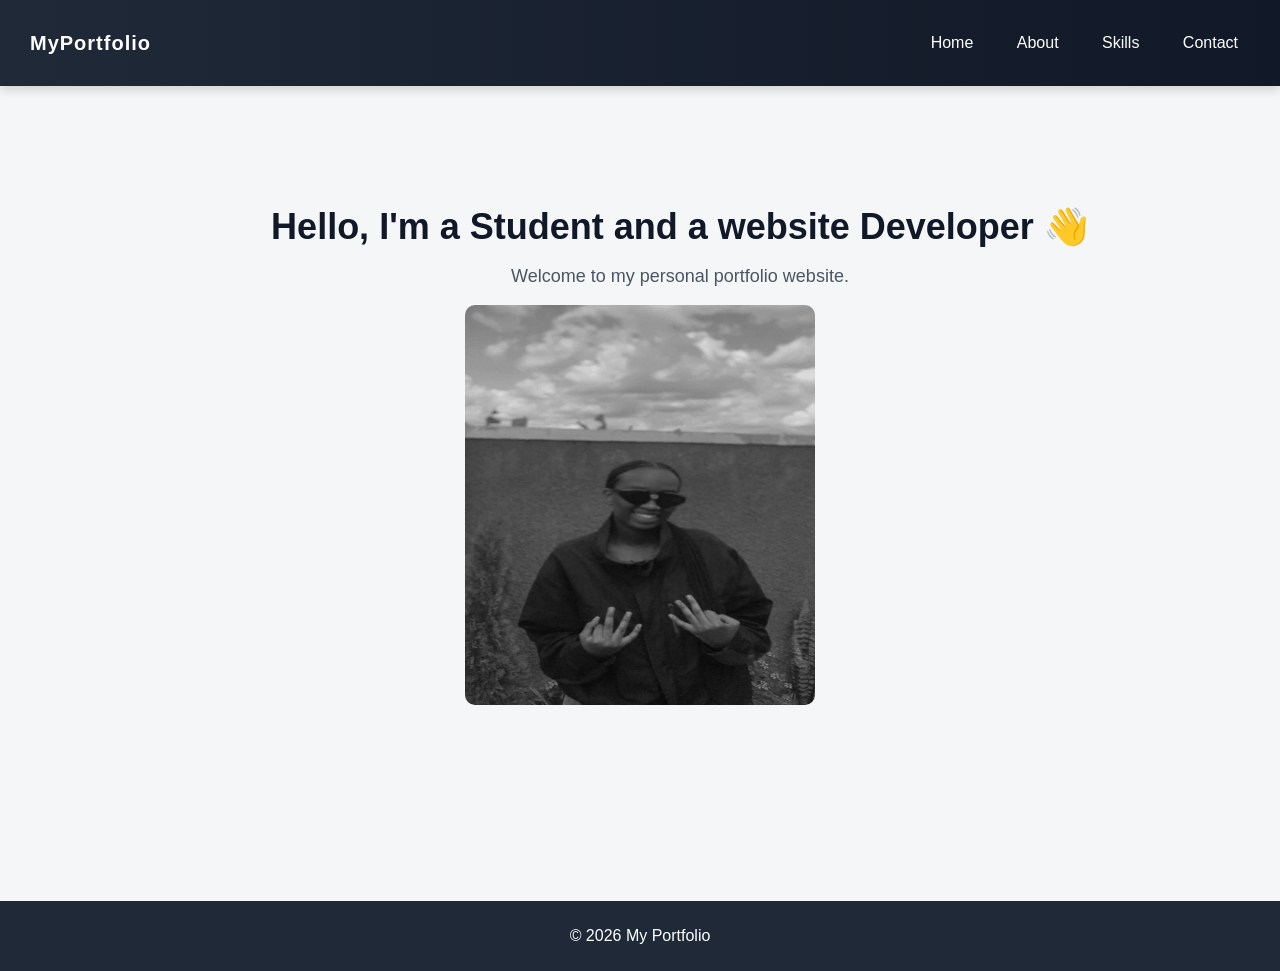
==== index.html @ bf918057 "my portfolio" ====
<!DOCTYPE html>
<html lang="en">
<head>
  <meta charset="UTF-8" />
  <meta name="viewport" content="width=device-width, initial-scale=1.0" />
  <title>Home | Student Portfolio</title>
  <link rel="stylesheet" href="style.css" />
</head>
<body>


  <header class="navbar">
    <h2 class="logo">MyPortfolio</h2>
    <nav>
      <a href="index.html">Home</a>
      <a href="about.html">About</a>
      <a href="skills.html">Skills</a>
      <a href="contact.html">Contact</a>
    </nav>
  </header>

  <section class="bwiza">
    <div style="margin-left: 80px;">
        <h1>Hello, I'm a Student  
            and a website Developer 👋</h1>
        <p>Welcome to my personal portfolio website.</p>

    </div>
    <img src="bwiza.jpg" alt="">
  </section>
  <br>
  <br>
  <br>
  <br>
<footer class="footer">
  <p>© 2026 My Portfolio</p>
</footer>
</body>
</html>
---- style.css ----
body {
  margin: 0;
  font-family: Arial, sans-serif;
  background: #f4f6f8;
  color: #111827;
}

.navbar {
  display: flex;
  justify-content: space-between;
  align-items: center;
  background: linear-gradient(90deg, #1f2937, #111827);
  padding: 15px 30px;
  position: sticky;
  top: 0;
  z-index: 1000;
  box-shadow: 0 4px 10px rgba(0,0,0,0.15);
}

.logo {
  color: white;
  font-size: 20px;
  font-weight: bold;
  letter-spacing: 1px;
}

.navbar nav a {
  color: white;
  margin-left: 15px;
  text-decoration: none;
  font-weight: 500;
  padding: 6px 12px;
  border-radius: 6px;
  transition: 0.3s ease;
}

.navbar nav a:hover {
  background: #38bdf8;
  color: #111827;
}

.bwiza {
  text-align: center;
  padding: 90px 20px;
  justify-content: space-between;
}

.bwiza h1 {
  font-size: 36px;
  margin-bottom: 10px;
}

.bwiza p {
  color: #4b5563;
  font-size: 18px;
}

.content {
  padding: 40px 20px;
  text-align: center;
}

.content h1 {
  margin-bottom: 20px;
}

.card-container {
  display: flex;
  justify-content: center;
  gap: 20px;
  flex-wrap: wrap;
  margin-top: 20px;
}

.card {
  background: white;
  padding: 25px;
  width: 140px;
  border-radius: 12px;
  box-shadow: 0 4px 10px rgba(0,0,0,0.1);
  transition: transform 0.3s ease;
  font-weight: bold;
}

.card:hover {
  transform: translateY(-6px);
}

.contact-form {
  max-width: 420px;
  margin: 20px auto;
  display: flex;
  flex-direction: column;
  gap: 12px;
}

.contact-form input,
.contact-form textarea {
  padding: 12px;
  border: 1px solid #d1d5db;
  border-radius: 8px;
  font-size: 14px;
  outline: none;
  transition: 0.3s;
}

.contact-form input:focus,
.contact-form textarea:focus {
  border-color: #38bdf8;
  box-shadow: 0 0 5px rgba(56,189,248,0.4);
}

.contact-form button {
  padding: 12px;
  background: #1f2937;
  color: white;
  border: none;
  border-radius: 8px;
  cursor: pointer;
  transition: 0.3s ease;
  font-weight: bold;
}

.contact-form button:hover {
  background: #38bdf8;
  color: #111827;
}

.contact-info {
  margin-top: 20px;
  text-align: center;
  color: #374151;
}

@media (max-width: 768px) {
  .navbar {
    flex-direction: column;
    text-align: center;
  }

  .navbar nav {
    margin-top: 10px;
  }

  .card-container {
    flex-direction: column;
    align-items: center;
  }
}
.bwiza img{
    width: 350px;
    height: 400px;
    border-radius: 10px;
}
.footer {
  background: #1f2937;
  color: white;
  text-align: center;
  padding: 10px;
  margin-top: 30px;
}
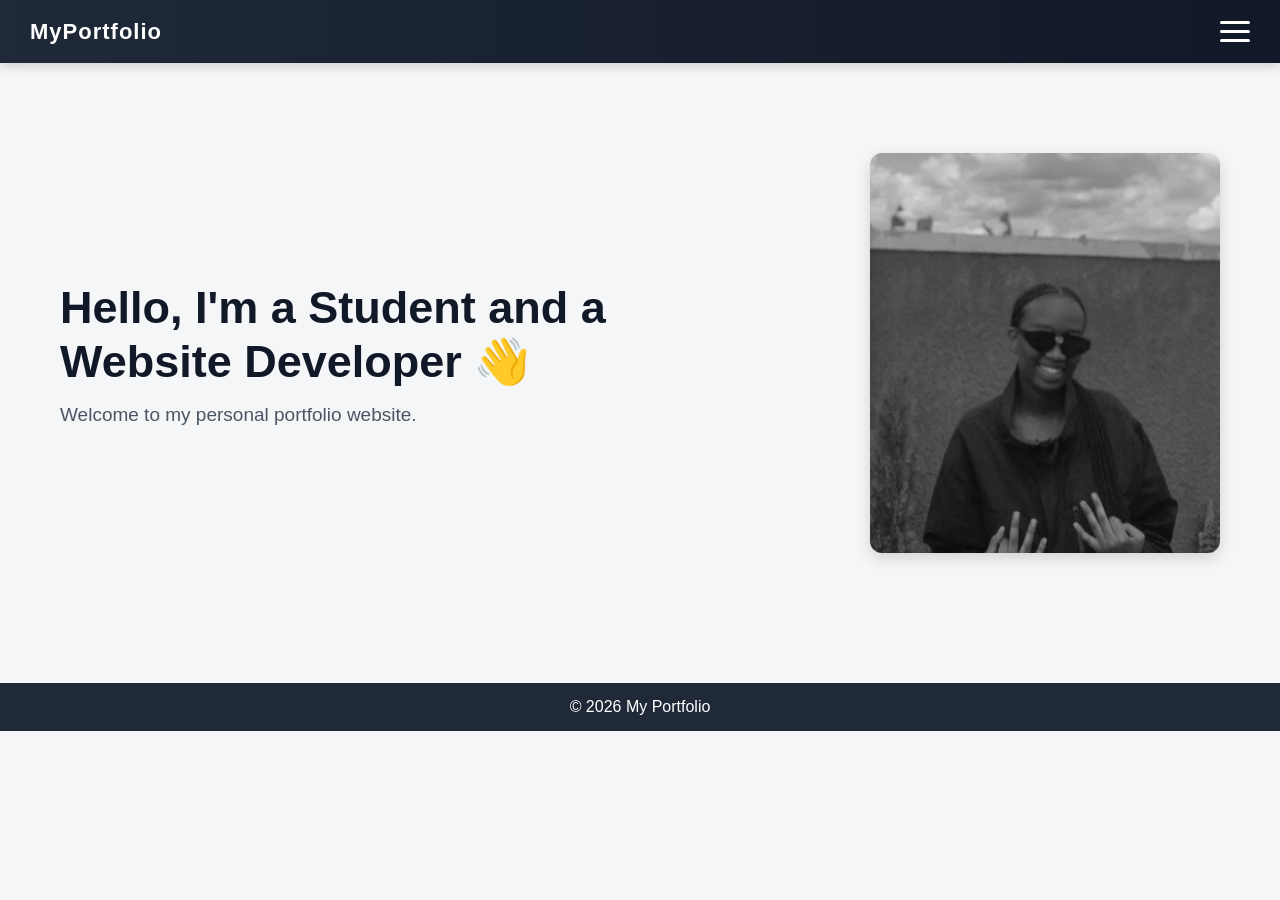
==== commit 92796818: "bwiza" ====
--- a/index.html
+++ b/index.html
@@ -6,34 +6,47 @@
   <title>Home | Student Portfolio</title>
   <link rel="stylesheet" href="style.css" />
 </head>
+
 <body>
 
+ <header class="navbar">
 
-  <header class="navbar">
-    <h2 class="logo">MyPortfolio</h2>
-    <nav>
-      <a href="index.html">Home</a>
-      <a href="about.html">About</a>
-      <a href="skills.html">Skills</a>
-      <a href="contact.html">Contact</a>
-    </nav>
-  </header>
+  <h2 class="logo">MyPortfolio</h2>
+
+
+  <div class="hamburger" id="hamburger">
+    <span></span>
+    <span></span>
+    <span></span>
+  </div>
+
+</header>
+
+<div class="mobile-menu" id="mobileMenu">
+  <a href="index.html">Home</a>
+  <a href="about.html">About</a>
+  <a href="skills.html">Skills</a>
+  <a href="contact.html">Contact</a>
+</div>
+
+<script src="script.js"></script>
+
+
 
   <section class="bwiza">
-    <div style="margin-left: 80px;">
-        <h1>Hello, I'm a Student  
-            and a website Developer 👋</h1>
-        <p>Welcome to my personal portfolio website.</p>
 
+    <div class="hero-text">
+      <h1>Hello, I'm a Student and a Website Developer 👋</h1>
+      <p>Welcome to my personal portfolio website.</p>
     </div>
+
     <img src="bwiza.jpg" alt="">
+
   </section>
-  <br>
-  <br>
-  <br>
-  <br>
-<footer class="footer">
-  <p>© 2026 My Portfolio</p>
-</footer>
+
+  <footer class="footer">
+    <p>© 2026 My Portfolio</p>
+  </footer>
+
 </body>
 </html>
--- a/style.css
+++ b/style.css
@@ -1,12 +1,18 @@
-
-body {
+*{
   margin: 0;
+  padding: 0;
+  box-sizing: border-box;
+}
+
+body{
   font-family: Arial, sans-serif;
   background: #f4f6f8;
   color: #111827;
 }
 
-.navbar {
+
+
+.navbar{
   display: flex;
   justify-content: space-between;
   align-items: center;
@@ -18,101 +24,196 @@
   box-shadow: 0 4px 10px rgba(0,0,0,0.15);
 }
 
-.logo {
-  color: white;
-  font-size: 20px;
+.logo{
+  color: white;
+  font-size: 22px;
   font-weight: bold;
   letter-spacing: 1px;
 }
 
-.navbar nav a {
-  color: white;
-  margin-left: 15px;
+
+
+.nav-menu{
+  display: flex;
+  align-items: center;
+  gap: 15px;
+}
+
+.nav-menu a{
+  color: white;
   text-decoration: none;
   font-weight: 500;
-  padding: 6px 12px;
+  padding: 8px 14px;
   border-radius: 6px;
   transition: 0.3s ease;
 }
 
-.navbar nav a:hover {
-  background: #38bdf8;
-  color: #111827;
-}
-
-.bwiza {
+.nav-menu a:hover{
+  background: #38bdf8;
+  color: #111827;
+}
+
+
+
+.hamburger{
+  cursor: pointer;
+  margin-left: 20px;
+}
+
+.hamburger span{
+  display: block;
+  width: 30px;
+  height: 3px;
+  background: white;
+  margin: 6px 0;
+  border-radius: 5px;
+  transition: 0.3s ease;
+}
+
+.hamburger:hover span{
+  background: #38bdf8;
+}
+
+
+
+.mobile-menu{
+  position: fixed;
+  top: 60px;
+  right: -250px;
+  width: 220px;
+  height: 100vh;
+  background: #111827;
+  display: flex;
+  flex-direction: column;
+  padding-top: 30px;
+  transition: 0.4s ease;
+  z-index: 999;
+}
+
+.mobile-menu a{
+  color: white;
+  text-decoration: none;
+  padding: 15px 25px;
+  font-size: 18px;
+  transition: 0.3s ease;
+}
+
+.mobile-menu a:hover{
+  background: #38bdf8;
+  color: #111827;
+}
+
+
+
+.mobile-menu.active{
+  right: 0;
+}
+
+
+
+.bwiza{
+  display: flex;
+  justify-content: space-between;
+  align-items: center;
+  padding: 90px 60px;
+  gap: 40px;
+}
+
+.hero-text{
+  max-width: 550px;
+}
+
+.bwiza h1{
+  font-size: 45px;
+  margin-bottom: 15px;
+  line-height: 1.2;
+}
+
+.bwiza p{
+  color: #4b5563;
+  font-size: 19px;
+}
+
+.bwiza img{
+  width: 350px;
+  height: 400px;
+  border-radius: 12px;
+  object-fit: cover;
+  box-shadow: 0 5px 15px rgba(0,0,0,0.15);
+}
+
+
+
+.content{
+  padding: 60px 20px;
   text-align: center;
-  padding: 90px 20px;
-  justify-content: space-between;
-}
-
-.bwiza h1 {
+}
+
+.content h1{
+  margin-bottom: 20px;
   font-size: 36px;
-  margin-bottom: 10px;
-}
-
-.bwiza p {
-  color: #4b5563;
-  font-size: 18px;
-}
-
-.content {
-  padding: 40px 20px;
-  text-align: center;
-}
-
-.content h1 {
-  margin-bottom: 20px;
-}
-
-.card-container {
+}
+
+.content p{
+  max-width: 700px;
+  margin: 10px auto;
+  line-height: 1.7;
+  color: #374151;
+}
+
+
+
+.card-container{
   display: flex;
   justify-content: center;
   gap: 20px;
   flex-wrap: wrap;
-  margin-top: 20px;
-}
-
-.card {
+  margin-top: 30px;
+}
+
+.card{
   background: white;
   padding: 25px;
-  width: 140px;
-  border-radius: 12px;
+  width: 150px;
+  border-radius: 14px;
   box-shadow: 0 4px 10px rgba(0,0,0,0.1);
-  transition: transform 0.3s ease;
+  transition: 0.3s ease;
   font-weight: bold;
-}
-
-.card:hover {
-  transform: translateY(-6px);
-}
-
-.contact-form {
-  max-width: 420px;
-  margin: 20px auto;
+  font-size: 18px;
+}
+
+.card:hover{
+  transform: translateY(-8px);
+}
+
+
+
+.contact-form{
+  max-width: 450px;
+  margin: 25px auto;
   display: flex;
   flex-direction: column;
-  gap: 12px;
+  gap: 14px;
 }
 
 .contact-form input,
-.contact-form textarea {
-  padding: 12px;
+.contact-form textarea{
+  padding: 13px;
   border: 1px solid #d1d5db;
   border-radius: 8px;
   font-size: 14px;
   outline: none;
-  transition: 0.3s;
+  transition: 0.3s ease;
 }
 
 .contact-form input:focus,
-.contact-form textarea:focus {
+.contact-form textarea:focus{
   border-color: #38bdf8;
   box-shadow: 0 0 5px rgba(56,189,248,0.4);
 }
 
-.contact-form button {
-  padding: 12px;
+.contact-form button{
+  padding: 13px;
   background: #1f2937;
   color: white;
   border: none;
@@ -120,43 +221,67 @@
   cursor: pointer;
   transition: 0.3s ease;
   font-weight: bold;
-}
-
-.contact-form button:hover {
-  background: #38bdf8;
-  color: #111827;
-}
-
-.contact-info {
+  font-size: 15px;
+}
+
+.contact-form button:hover{
+  background: #38bdf8;
+  color: #111827;
+}
+
+.contact-info{
   margin-top: 20px;
+  color: #374151;
+  line-height: 1.8;
+}
+
+
+
+.footer{
+  background: #1f2937;
+  color: white;
   text-align: center;
-  color: #374151;
-}
-
-@media (max-width: 768px) {
-  .navbar {
+  padding: 15px;
+  margin-top: 40px;
+}
+
+
+
+@media (max-width: 768px){
+
+  .navbar{
+    padding: 15px 20px;
+  }
+
+  .nav-menu{
+    display: none;
+  }
+
+  .bwiza{
     flex-direction: column;
     text-align: center;
-  }
-
-  .navbar nav {
-    margin-top: 10px;
-  }
-
-  .card-container {
+    padding: 60px 20px;
+  }
+
+  .bwiza h1{
+    font-size: 32px;
+  }
+
+  .bwiza p{
+    font-size: 17px;
+  }
+
+  .bwiza img{
+    width: 250px;
+    height: 300px;
+  }
+
+  .card-container{
     flex-direction: column;
     align-items: center;
   }
-}
-.bwiza img{
-    width: 350px;
-    height: 400px;
-    border-radius: 10px;
-}
-.footer {
-  background: #1f2937;
-  color: white;
-  text-align: center;
-  padding: 10px;
-  margin-top: 30px;
+
+  .content h1{
+    font-size: 30px;
+  }
 }
